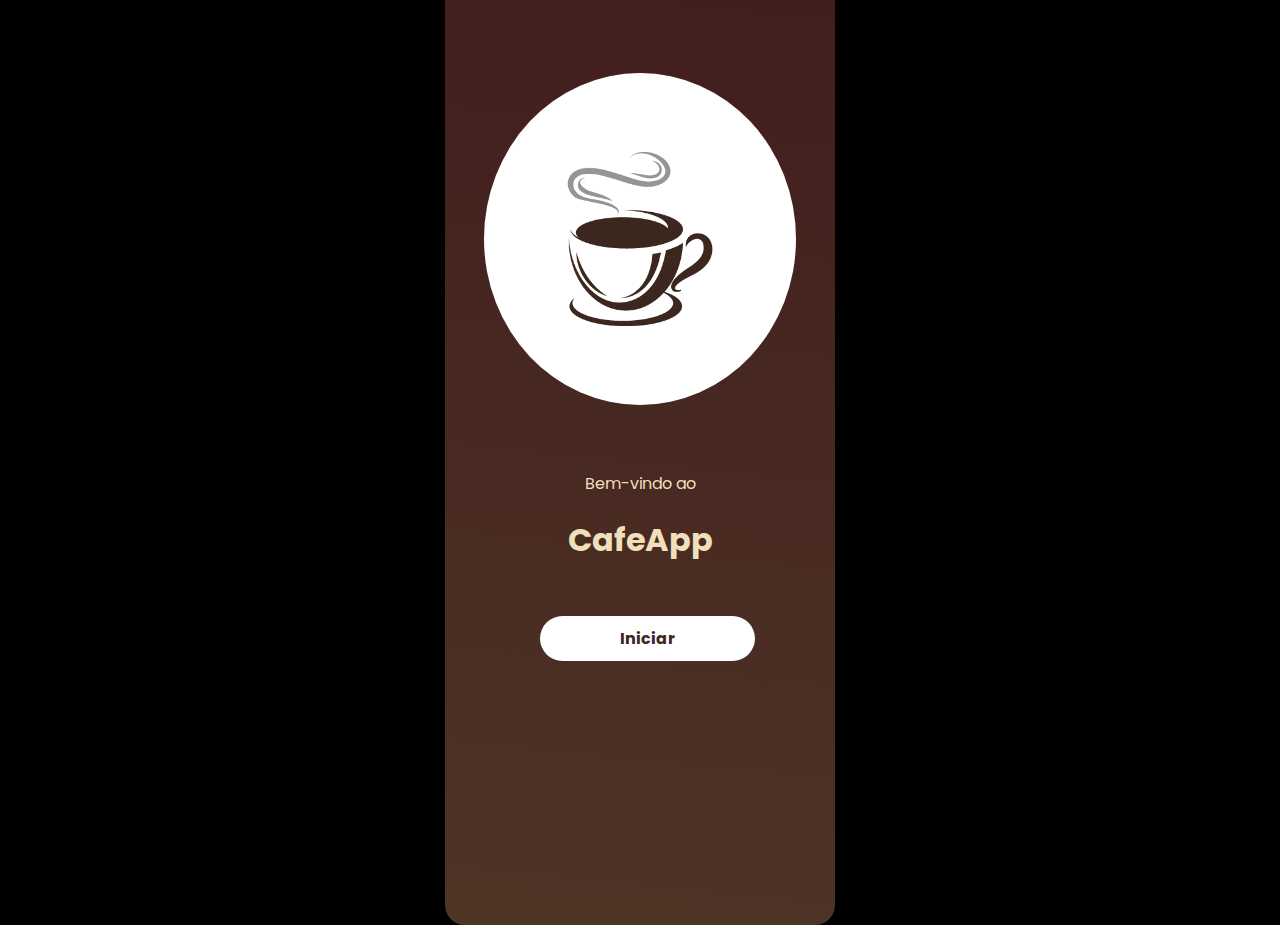
==== index.html @ 7c6e6c61 "Publicando projeto" ====
<!DOCTYPE html>
<html lang="en">

<head>
    <meta charset="UTF-8">
    <link rel="stylesheet" href="css/styles.css">
    <script src="js/script.js" defer></script>
    <title>Bem-vindo ao CafeApp</title>
</head>

<body>
    <div class="container">
        <div class="phone">
            <div class="circle">
                <img src="images/cafelogo.png" alt="Cafe Logo">
            </div>
            <div class="text">
                <p>Bem-vindo ao</p>
                <p class="cafe-app">CafeApp</p>
            </div>
            <a href="login.html" class="button">Iniciar</a>
        </div>
    </div>
</body>

</html>
---- css/styles.css ----
@import url('https://fonts.googleapis.com/css2?family=Poppins:wght@700&display=swap');


:root {
    --main-color-dark: #3b271e;
    --main-color-medium: #a05e2a;
    --main-color-light: #ae7349;
    --main-color-bright: #c8934f;
    --background-color: #ffffff;
    --linear-gradient: linear-gradient(186deg, #421E1E 4.41%, rgba(109, 73, 52, 0.71) 97.33%);
    --text-color: #efdfbb;
}

body {
    margin: 0;
    font-family: 'Poppins', sans-serif;
    background-color: #000000;
}

.container {
    display: flex;
    align-items: center;
    justify-content: center;
    height: 100vh;
}

.phone {
    position: relative;
    width: 390px;
    height: 950px;
    background: var(--linear-gradient);
    border-radius: 20px;
    overflow: hidden;
    display: flex;
    flex-direction: column;
    align-items: center;
}

.circle {
    position: relative;
    width: 80%;
    height: 35%;
    margin-top: 25%;
    background-color: #ffffff;
    border-radius: 50%;
    display: flex;
    justify-content: center;
    align-items: center;
}

.circle img {
    width: 100%;
    border-radius: 50%;
    object-fit: cover;
}

.text {
    text-align: center;
    color: var(--text-color);
    margin-top: 50px;
}

.cafe-app,
.cafe-app-title {
    color: var(--text-color);
    text-align: center;
    font-size: 2em;
    font-weight: bolder;
    margin-top: 20px;
}



.button {
    width: 60%;
    display: inline-block;
    padding: 10px 20px;
    text-decoration: none;
    color: var(--main-color-dark);
    background-color: var(--background-color);
    border-radius: 50px;
    border: none;
    transition: background-color 0.2s ease;
    margin-top: 20px;
    font-weight: bolder;
    text-align-last: center;
}


.back-button {
    width: 100%;
    display: inline-block;
    padding: 10px 20px;
    text-decoration: none;
    color: var(--main-color-dark);
    background-color: var(--background-color);
    border-radius: 50px;
    border: none;
    transition: background-color 0.2s ease;
    margin-top: 20px;
    font-weight: bolder;
    text-align: center;
}

.button:hover,
.back-button:hover {
    color: var(--main-color-dark);
    background-color: var(--main-color-bright);
}

.container .phone-form {
    text-align: center;
    width: 90%;
    margin-top: 25%;
}
.container .login-form {
    text-align: left;
    width: 80%;
    margin-top: 25%;
}

.login-form .form-group {
    margin-bottom: 20px;
}
.login-form .info-label {
    display: block;
    margin-bottom: 10px;
    color: var(--background-color);
    font-weight: bolder;
    text-align: center;
}
.login-form label {
    display: block;
    margin-bottom: 10px;
    color: var(--text-color);
    font-weight: normal;
}

.login-form input {
    width: 100%;
    padding: 10px;
    border: 1px solid #ccc;
    border-radius: 50px;
    box-sizing: border-box;
}

.login-form .password-input {
    position: relative;
}

.login-form .toggle-password {
    position: absolute;
    top: 50%;
    right: 10px;
    transform: translateY(-50%);
    cursor: pointer;
}

.login-form .buttons {
    display: flex;
    justify-content: space-between;
    margin-top: 40px;
}

.login-form .button {
    width: 45%;
    font-weight: bolder;
}

.login-form .back-button-form {
    width: 45%;
    font-weight: bolder;

}

.login-form .back-button-form {
    width: 45%;
    display: inline-block;
    padding: 10px 20px;
    text-decoration: none;
    color: var(--main-color-dark);
    background-color: var(--background-color);
    border-radius: 50px;
    border: none;
    transition: background-color 0.2s ease;
    margin-top: 20px;
    font-weight: bolder;
    text-align: center;
}

.login-form .back-button-form:hover {
    color: var(--main-color-dark);
    background-color: var(--main-color-bright);
}

.scrollable-section {
    max-height: 60vh;
    overflow-y: auto;
    scrollbar-width: thin;
}

.scrollable-section::-webkit-scrollbar {
    width: 6px;
}

.scrollable-section::-webkit-scrollbar-thumb {
    background-color: transparent;
}
.inline-form {
    display: flex;
    justify-content: space-between;
}

.form-group-half {
    width: 48%;
}

.form-group-three-quarters {
    width: 75%;
}

.form-group-quarter {
    width: 23%;
}


.login-form .form-group {
    margin-bottom: 20px;
}
.store-form .info-label {
    display: block;
    margin-bottom: 10px;
    color: var(--background-color);
    font-weight: bolder;
    text-align: center;
}
.store-form label {
    display: block;
    margin-bottom: 10px;
    color: var(--text-color);
    font-weight: normal;
}
.items {
    display: flex;
    justify-content: space-between;
    padding: 23px 17px;
    align-items: center; /* Centraliza verticalmente */
    margin: 0 auto; /* Centraliza horizontalmente */
}

.item-store {
    width: 40%;
    height: 40%;
    background-color: #ffffff;
    border-radius: 50%;
    display: flex;
    justify-content: center;
    align-items: center;
}

.item-store img {
    width: 100%;
    border-radius: 50%;
    object-fit: cover;
}

.infos {
    width: 50%; /* Ajuste para garantir que a largura seja 50% */
}
.items-label {
    font-size: larger;
    font-weight: bolder;
    font-style: italic;
    font-family: 'Poppins', sans-serif;
}

.store-form {
    margin-bottom: 17px;
}

.store-form label,
.store-form span {
    display: block;
    margin-bottom: 10px;
    color: var(--background-color);
    font-weight: lighter;
}

.store-form input {
    width: 30%;
    height: 5%;
    padding: 5px;
    border: 1px solid #ccc;
    border-radius: 50px;
    box-sizing: border-box;
}

.button,
.back-button {
    width: 45%;
    display: inline-block;
    padding: 10px 20px;
    text-decoration: none;
    color: var(--main-color-dark);
    background-color: var(--background-color);
    border-radius: 50px;
    border: none;
    transition: background-color 0.2s ease;
    margin-top: 20px;
    margin-left: 15px;
    font-weight: bolder;
    text-align: center;
}

.button:hover,
.back-button:hover {
    color: var(--main-color-dark);
    background-color: var(--main-color-bright);
}
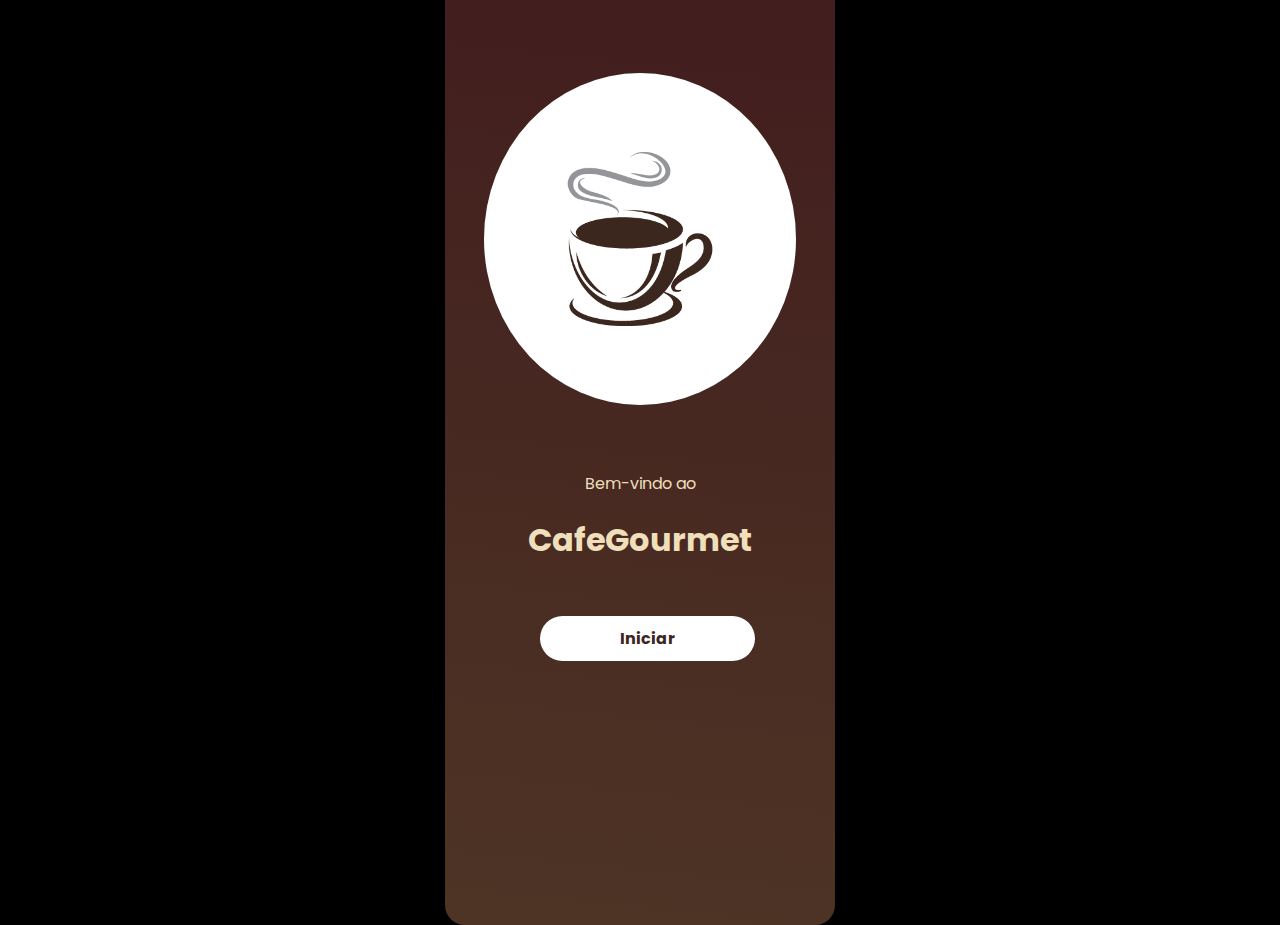
==== commit 35ea371d: "Arquivos Ajustados conforme necessidade." ====
--- a/index.html
+++ b/index.html
@@ -5,7 +5,7 @@
     <meta charset="UTF-8">
     <link rel="stylesheet" href="css/styles.css">
     <script src="js/script.js" defer></script>
-    <title>Bem-vindo ao CafeApp</title>
+    <title>Bem-vindo ao CafeGourmet</title>
 </head>
 
 <body>
@@ -16,7 +16,7 @@
             </div>
             <div class="text">
                 <p>Bem-vindo ao</p>
-                <p class="cafe-app">CafeApp</p>
+                <p class="cafe-app">CafeGourmet</p>
             </div>
             <a href="login.html" class="button">Iniciar</a>
         </div>
--- a/css/styles.css
+++ b/css/styles.css
@@ -317,4 +317,64 @@
 .back-button:hover {
     color: var(--main-color-dark);
     background-color: var(--main-color-bright);
+}
+
+.receipt-container {
+    background-color: var(--background-color);
+    padding: 20px;
+    border-radius: 10px;
+    width: 80%;
+    margin: auto;
+    margin-top: 20px;
+}
+
+.item-list {
+    list-style-type: none;
+    padding: 0;
+    margin: 0;
+    font-size: small;
+    font-weight: lighter;
+    font-family: 'Poppins', sans-serif;
+}
+
+.item-list li {
+    margin-bottom: 10px;
+}
+
+.item-name {
+    font-size: large;
+    font-weight: bolder;
+    font-family: 'Poppins', sans-serif;
+    margin-right: 5px;
+    color: var(--main-color-medium)
+}
+.item-inf {
+    font-size: small;
+    font-weight: normal;
+    font-family: 'Poppins', sans-serif;
+    margin-right: 5px;
+}
+
+.total {
+    font-weight: bold;
+    margin-top: 5px;
+}
+
+.user-info,
+.address-info {
+    margin-top: 20px;
+    font-size: small;
+    font-weight: lighter;
+    font-family: 'Poppins', sans-serif;
+}
+
+h3 {
+    margin-bottom: 5px;
+    color: var(--main-color-dark);
+}
+
+.thank-you {
+    font-style: italic;
+    margin-top: 10px;
+    color: var(--main-color-medium);
 }